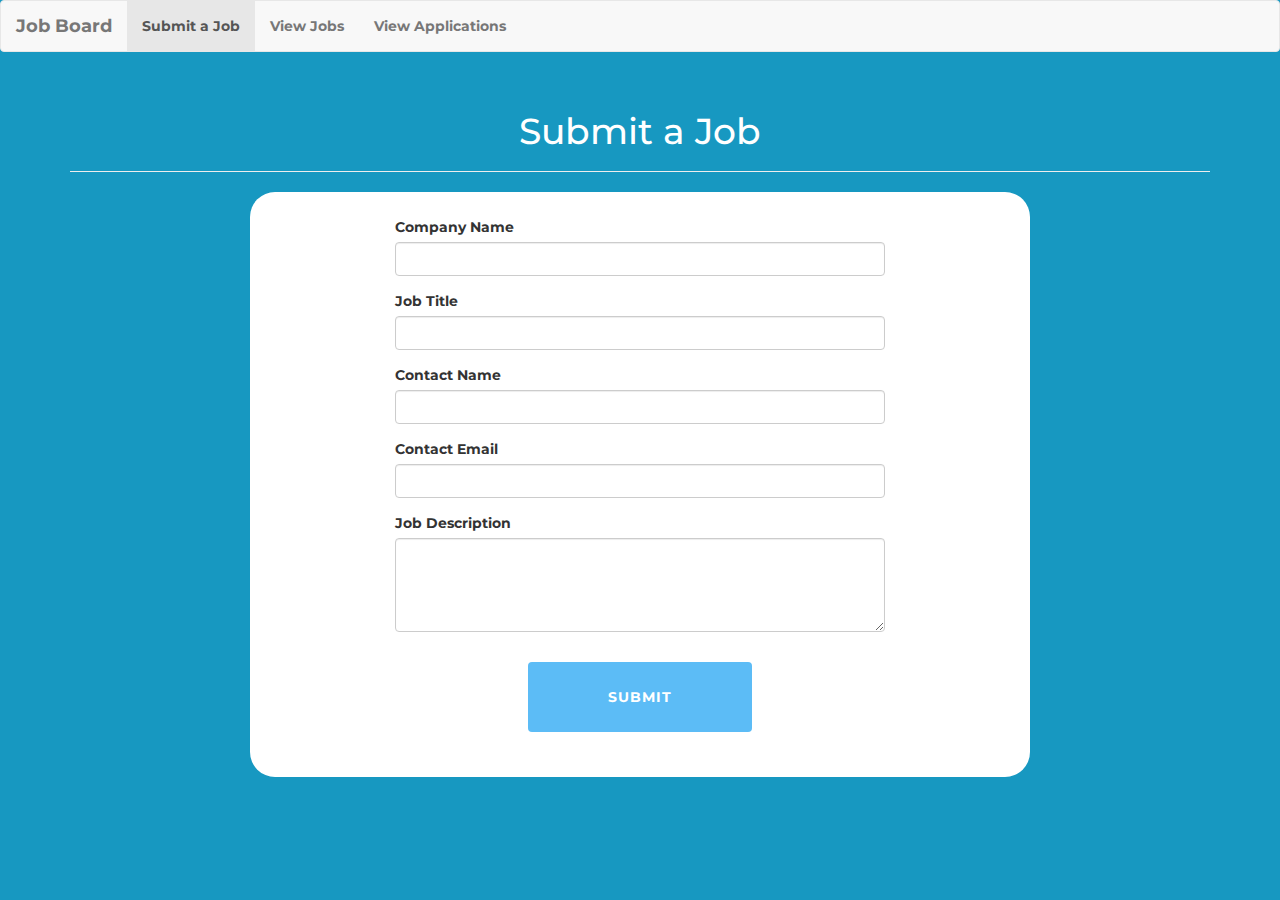
==== GroupProject2/index.html @ 0df95a66 "wak" ====
<!DOCTYPE html>
<html>
<head>
	<title>Job Board</title>
	<link rel="stylesheet" href="https://maxcdn.bootstrapcdn.com/bootstrap/3.3.7/css/bootstrap.min.css">
	<script src="https://ajax.googleapis.com/ajax/libs/jquery/3.3.1/jquery.min.js"></script>
	<script src="https://maxcdn.bootstrapcdn.com/bootstrap/3.3.7/js/bootstrap.min.js"></script>
	<script type="text/javascript" src="Assets\scripts\script.js"></script>
	<link href="https://fonts.googleapis.com/css?family=Montserrat" rel="stylesheet">
	<link rel="stylesheet" type="text/css" href="Assets\styles\styles.css">
</head>
<body>
	<nav class="navbar navbar-default">  
        <a class="navbar-brand" href="#"><b>Job Board<b/></a>   
        <ul class="nav navbar-nav">
            <li class="active"><a href="">Submit a Job</a></li>
            <li><a href="http://pi.cs.oswego.edu/~awalts2/Fall2018/ISCCapstone/Assignments/GroupProject2/Assets/scripts/viewJobs.php">View Jobs</a></li>
            <li><a href="">View Applications</a></li>
        </ul>
	</nav>
	<div class="container">
		<div id="headerContainer" class="page-header">
			<h1>Submit a Job</h1>
		</div>
		<div class="row">
			<div class="col-sm-8 col-sm-offset-2 postCard">
				<div class="row">
					<div class="col-sm-8 col-sm-offset-2">
						<form>
							<div class="form-group">
	                            <label for="companyName">Company Name</label>
	                            <input type="text" id="companyName" name="companyName" class="form-control">
	                        </div>
	                        <div class="form-group">
	                            <label for="companyName">Job Title</label>
	                            <input type="text" id="jobTitle" name="jobTitle" class="form-control">
	                        </div>
	                        <div class="form-group">
	                            <label for="companyName">Contact Name</label>
	                            <input type="text" id="contactName" name="contactName" class="form-control">
	                        </div>
	                        <div class="form-group">
	                            <label for="email">Contact Email</label>
	                            <input type="email" id="contactEmail" name="contactEmail" class="form-control">
	                        </div>
	                        <div class="form-group">
	                            <label for="special">Job Description</label>
	                            <textarea id="jobDescription" class="form-control" rows="4" name="description"></textarea>
	                        </div>
	                    </form>
					</div>
				</div>
				<div class="buttonRow">
	                <p class="perspective"><button class="btn btn-8 btn-8a">Submit</button></p>
	            </div>
			</div>
		</div>
	</div>
</body>
</html>
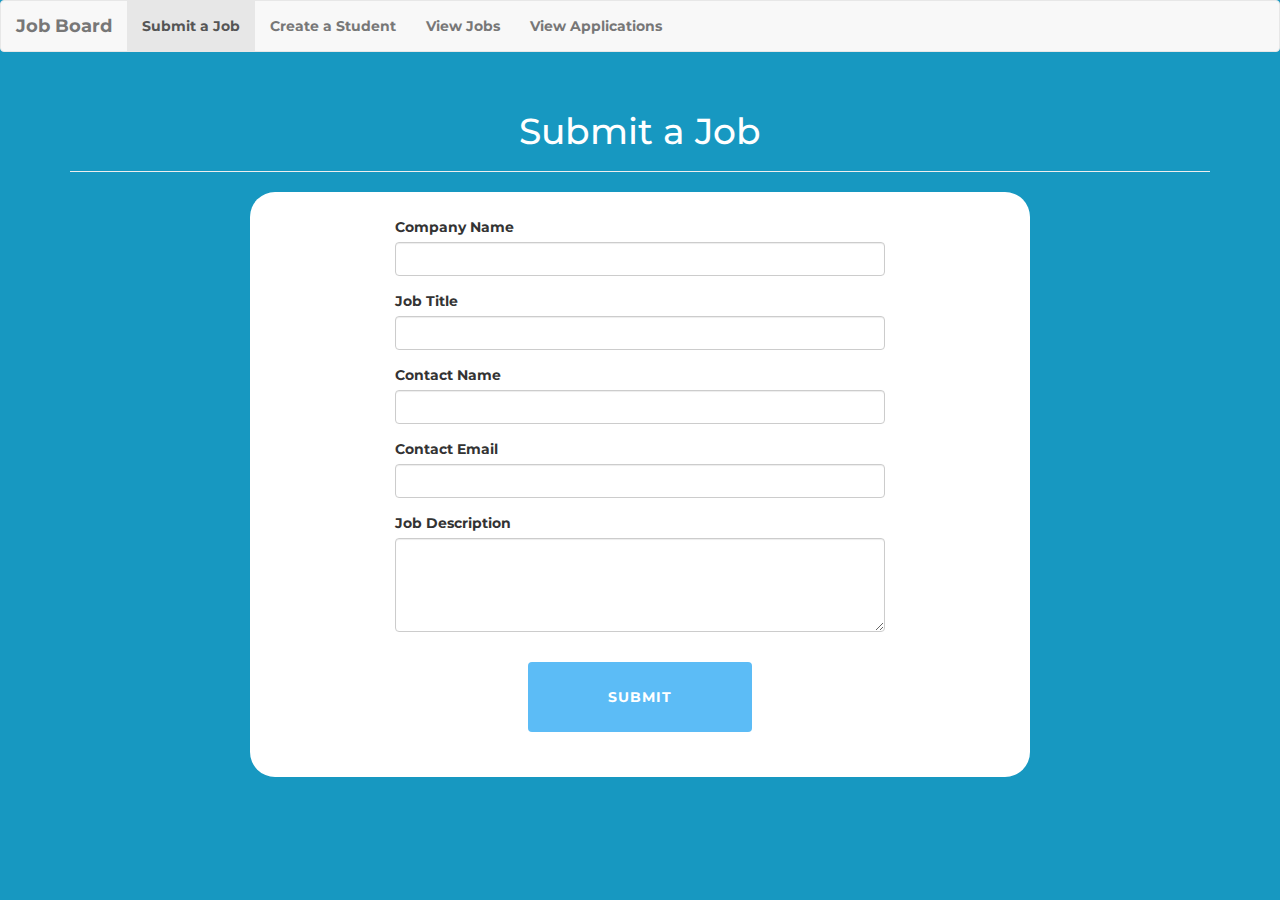
==== commit 0423edce: "doer" ====
--- a/GroupProject2/index.html
+++ b/GroupProject2/index.html
@@ -14,8 +14,9 @@
         <a class="navbar-brand" href="#"><b>Job Board<b/></a>   
         <ul class="nav navbar-nav">
             <li class="active"><a href="">Submit a Job</a></li>
+            <li><a href="http://pi.cs.oswego.edu/~awalts2/Fall2018/ISCCapstone/Assignments/GroupProject2/createStudents.html">Create a Student</a></li>
             <li><a href="http://pi.cs.oswego.edu/~awalts2/Fall2018/ISCCapstone/Assignments/GroupProject2/Assets/scripts/viewJobs.php">View Jobs</a></li>
-            <li><a href="">View Applications</a></li>
+            <li><a href="http://pi.cs.oswego.edu/~awalts2/Fall2018/ISCCapstone/Assignments/GroupProject2/Assets/scripts/viewApplications.php">View Applications</a></li>
         </ul>
 	</nav>
 	<div class="container">
@@ -29,29 +30,29 @@
 						<form>
 							<div class="form-group">
 	                            <label for="companyName">Company Name</label>
-	                            <input type="text" id="companyName" name="companyName" class="form-control">
+	                            <input type="text" id="companyName" name="companyName" class="form-control" required>
 	                        </div>
 	                        <div class="form-group">
 	                            <label for="companyName">Job Title</label>
-	                            <input type="text" id="jobTitle" name="jobTitle" class="form-control">
+	                            <input type="text" id="jobTitle" name="jobTitle" class="form-control" required>
 	                        </div>
 	                        <div class="form-group">
 	                            <label for="companyName">Contact Name</label>
-	                            <input type="text" id="contactName" name="contactName" class="form-control">
+	                            <input type="text" id="contactName" name="contactName" class="form-control" required>
 	                        </div>
 	                        <div class="form-group">
 	                            <label for="email">Contact Email</label>
-	                            <input type="email" id="contactEmail" name="contactEmail" class="form-control">
+	                            <input type="email" id="contactEmail" name="contactEmail" class="form-control" required>
 	                        </div>
 	                        <div class="form-group">
 	                            <label for="special">Job Description</label>
-	                            <textarea id="jobDescription" class="form-control" rows="4" name="description"></textarea>
+	                            <textarea id="jobDescription" class="form-control" rows="4" name="description" required></textarea>
 	                        </div>
 	                    </form>
 					</div>
 				</div>
 				<div class="buttonRow">
-	                <p class="perspective"><button class="btn btn-8 btn-8a">Submit</button></p>
+	                <p class="perspective"><button id="jobBtn" class="btn btn-8 btn-8a">Submit</button></p>
 	            </div>
 			</div>
 		</div>
